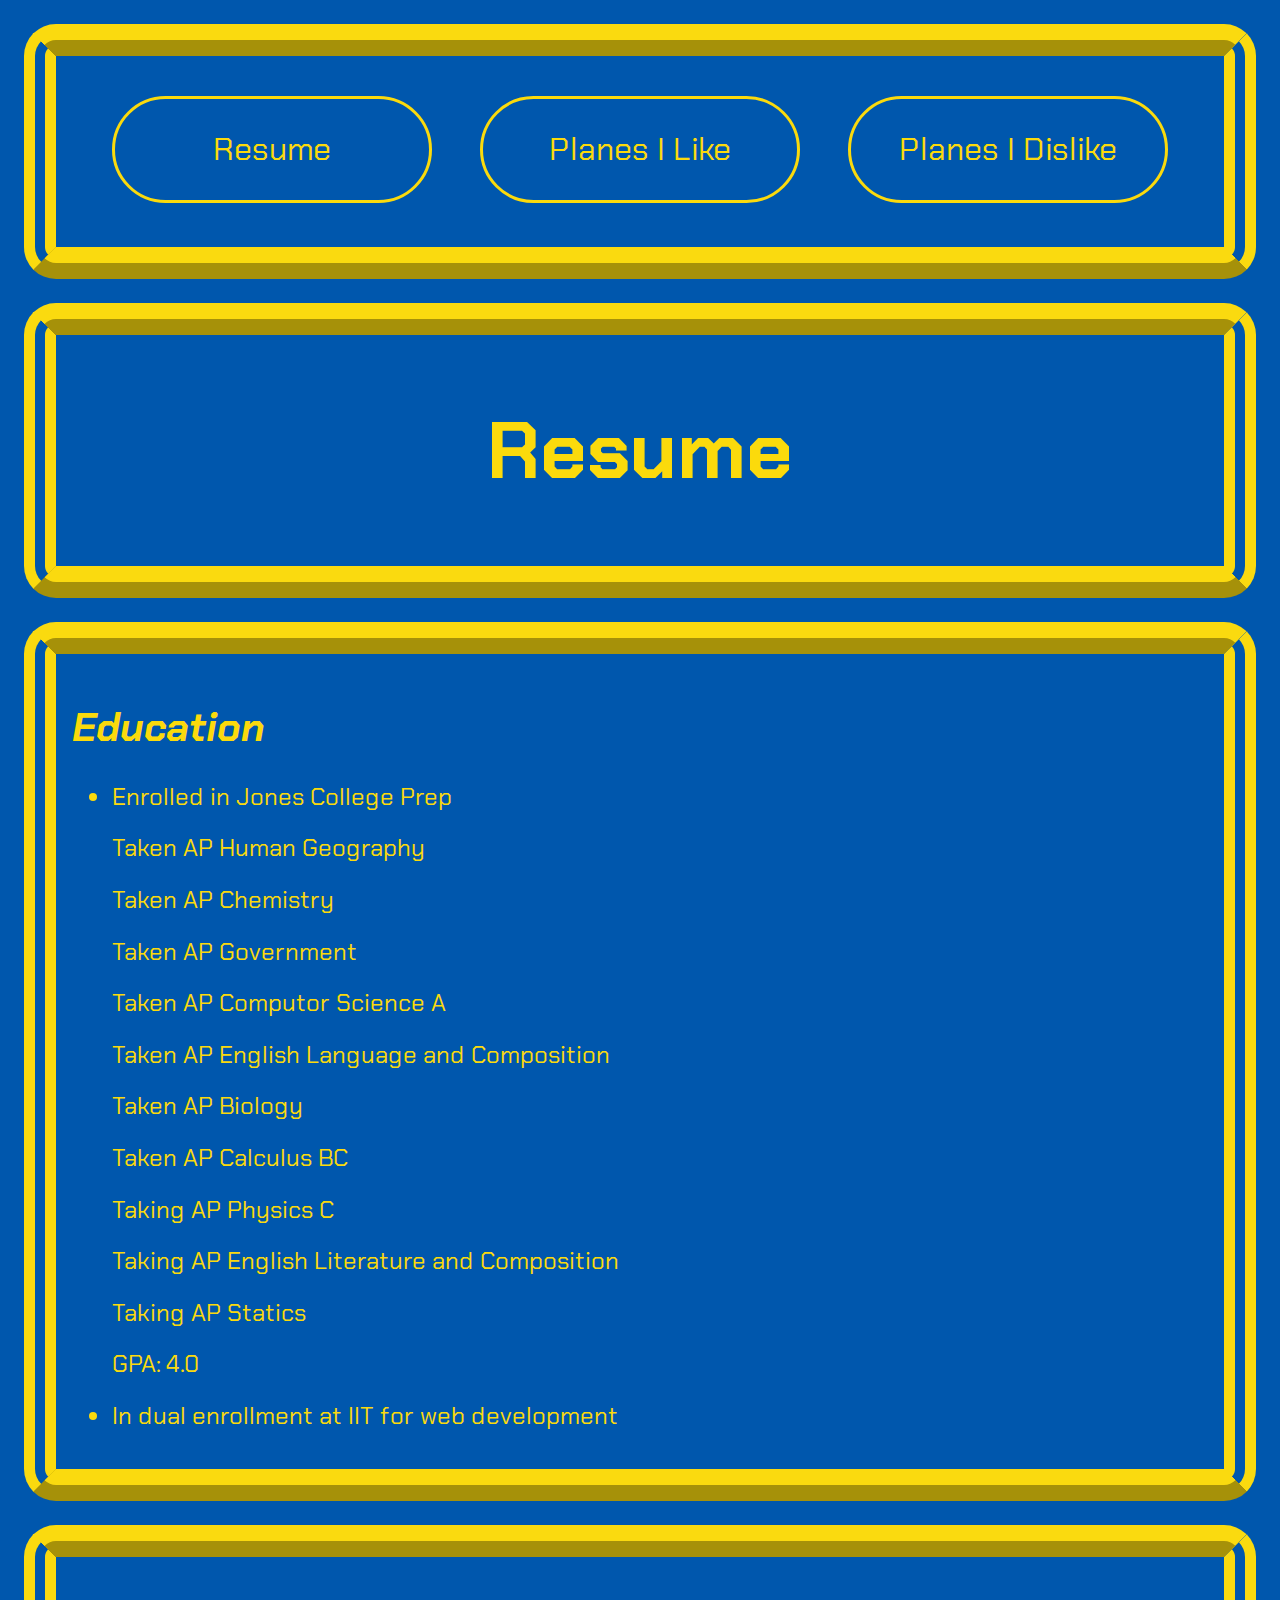
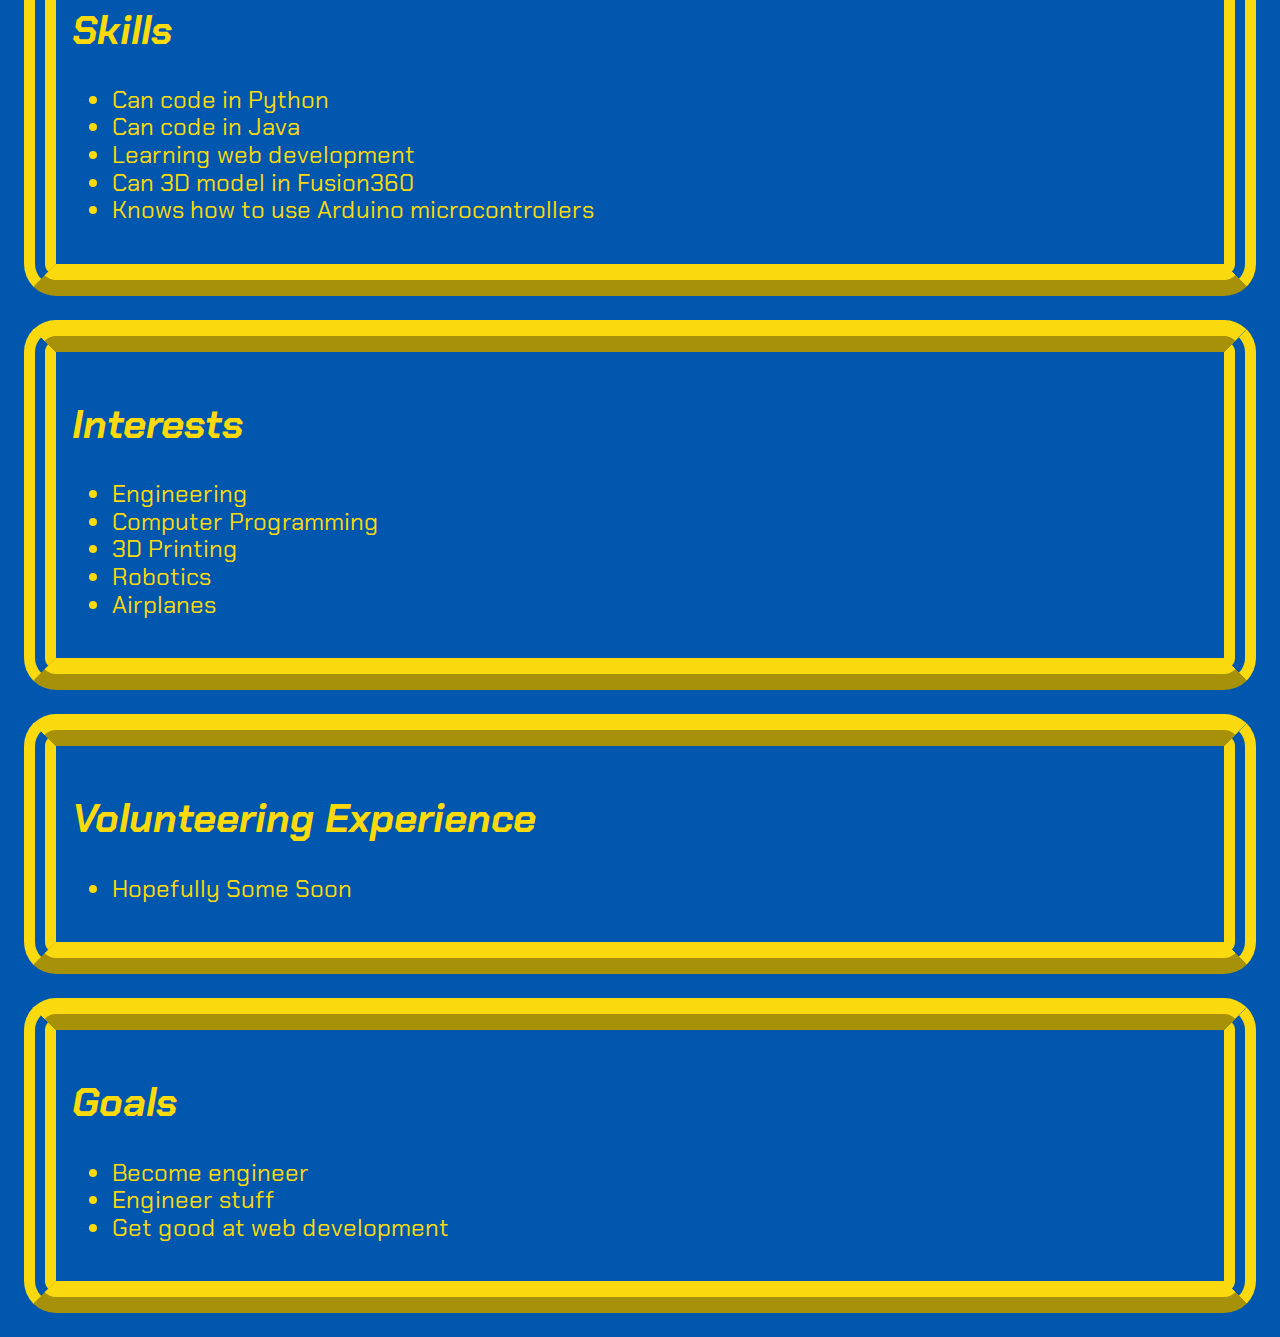
==== index.html @ aa3030d7 "importing files from project 2" ====
<!DOCTYPE html>
<html lang="en">
  <head>
    <meta charset="utf-8">
    <title>Suyan's Pro Resume</title>
    <link rel="stylesheet" href="css/style.css">
    <link rel="stylesheet" href="css/reset.css">
    <link rel="preconnect" href="https://fonts.googleapis.com">
    <link rel="preconnect" href="https://fonts.gstatic.com" crossorigin>
    <link href="https://fonts.googleapis.com/css2?family=Chakra+Petch:ital,wght@0,300;0,400;0,500;0,600;0,700;1,300;1,400;1,500;1,600;1,700&display=swap" rel="stylesheet">
  </head>
  <body class="resume">
    <section class="indexsect">
      <header>
        <nav>
        <ul>
          <li><a class="resume" id="resumelink" href="index.html">Resume</a></li>
          <li><a class="resume" id="likelink" href="likeplanes.html">Planes I Like</a></li>
          <li><a class="resume" id="dislikelink" href="dislikeplanes.html">Planes I Dislike</a></li>
        </ul>
        </nav>
      </header>
    </section>
    <section class="indexsect">
      <h1>Resume</h1>
    </section>
    <section class="indexsect">
      <h2>Education</h2>
        <ul>
          <li>
            <p>Enrolled in Jones College Prep</p>
            <p>Taken AP Human Geography</p>
            <p>Taken AP Chemistry</p>
            <p>Taken AP Government</p>
            <p>Taken AP Computor Science A</p>
            <p>Taken AP English Language and Composition</p>
            <p>Taken AP Biology</p>
            <p>Taken AP Calculus BC</p>
            <p>Taking AP Physics C</p>
            <p>Taking AP English Literature and Composition</p>
            <p>Taking AP Statics</p>
            <p>GPA: 4.0</p>
          </li>
          <li>In dual enrollment at IIT for web development</li>
        </ul>
    </section>
    <section class="indexsect">
      <h2>Skills</h2>
      <ul>
        <li>Can code in Python</li>
        <li>Can code in Java</li>
        <li>Learning web development</li>
        <li>Can 3D model in Fusion360</li>
        <li>Knows how to use Arduino microcontrollers</li>
      </ul>
    </section>
    <section class="indexsect">
      <h2>Interests</h2>
      <ul>
        <li>Engineering</li>
        <li>Computer Programming</li>
        <li>3D Printing</li>
        <li>Robotics</li>
        <li>Airplanes</li>
      </ul>
    </section>
    <section class="indexsect">
      <h2>Volunteering Experience</h2>
      <ul>
        <li>Hopefully Some Soon</li>
      </ul>
    </section>
    <section class="indexsect">
      <h2>Goals</h2>
      <ul>
        <li>Become engineer</li>
        <li>Engineer stuff</li>
        <li>Get good at web development</li>
      </ul>
    </section>
  </body>
</html>
---- css/style.css ----
body {
  font-family: "Chakra Petch", "Arial", sans-serif;
}

.resume {
  background-color: #0057AD;
  color: #FBDA0C;
}

#resumelink:hover{
  background-color: #0057AD;
  color: #FBDA0C;
}

.like {
  background-color: #b3ecec;
  color: black;
}

#likelink:hover{
  background-color: #b3ecec;
  color: black;
}

.dislike {
  background-color: black;
  color: white;
}

#dislikelink:hover{
  background-color: black;
  color: white;
}

nav{
  text-align: center;
}

nav ul{
  display: inline-block;
  list-style-type: none;
  margin: 0;
  padding: 0;
}

nav ul li{
  float: left;
  margin: 1em;
  width: 20rem;
  text-align: center;
}

nav ul li a {
  display: block;
  text-decoration: none;
  font-size: 2rem;
  padding: 1em;
  border: 0.1em solid;
  border-radius: 3em
}

.indexsect {
  margin: 1.5em;
  border-left: double;
  border-right: double;
  border-top: ridge;
  border-bottom: ridge;
  border-color: #fada0f;
  border-width: 2em;
  border-radius: 2em;
  padding: 1em;
}

.likesect {
  margin: 1.5em;
  border-style: dashed;
  border-color: #FBDA0C green;
  border-width: 2em;
  padding: 1em;
}

.dislikesect {
  margin: 1.5em;
  border-left: groove;
  border-right: ridge;
  border-top: groove;
  border-bottom: ridge;
  border-color: #ffdc00;
  border-width: 2em;
  padding: 1em;
}

section h1 {
  font-size: 5em;
  text-align: center;
  font-weight: bold;
  position: relative;
}

h2 {
  font-size: 2.5em;
  text-align: left;
  font-style: italic;
  position: relative;
}

p {
  font-size: 1em;
  text-align: left;
  position: relative;
}

ul {
  font-size: 1.5em;
  text-align: left;
  position: relative;
}

img {
  width: 49%;
  height: auto;
  position: relative;
}
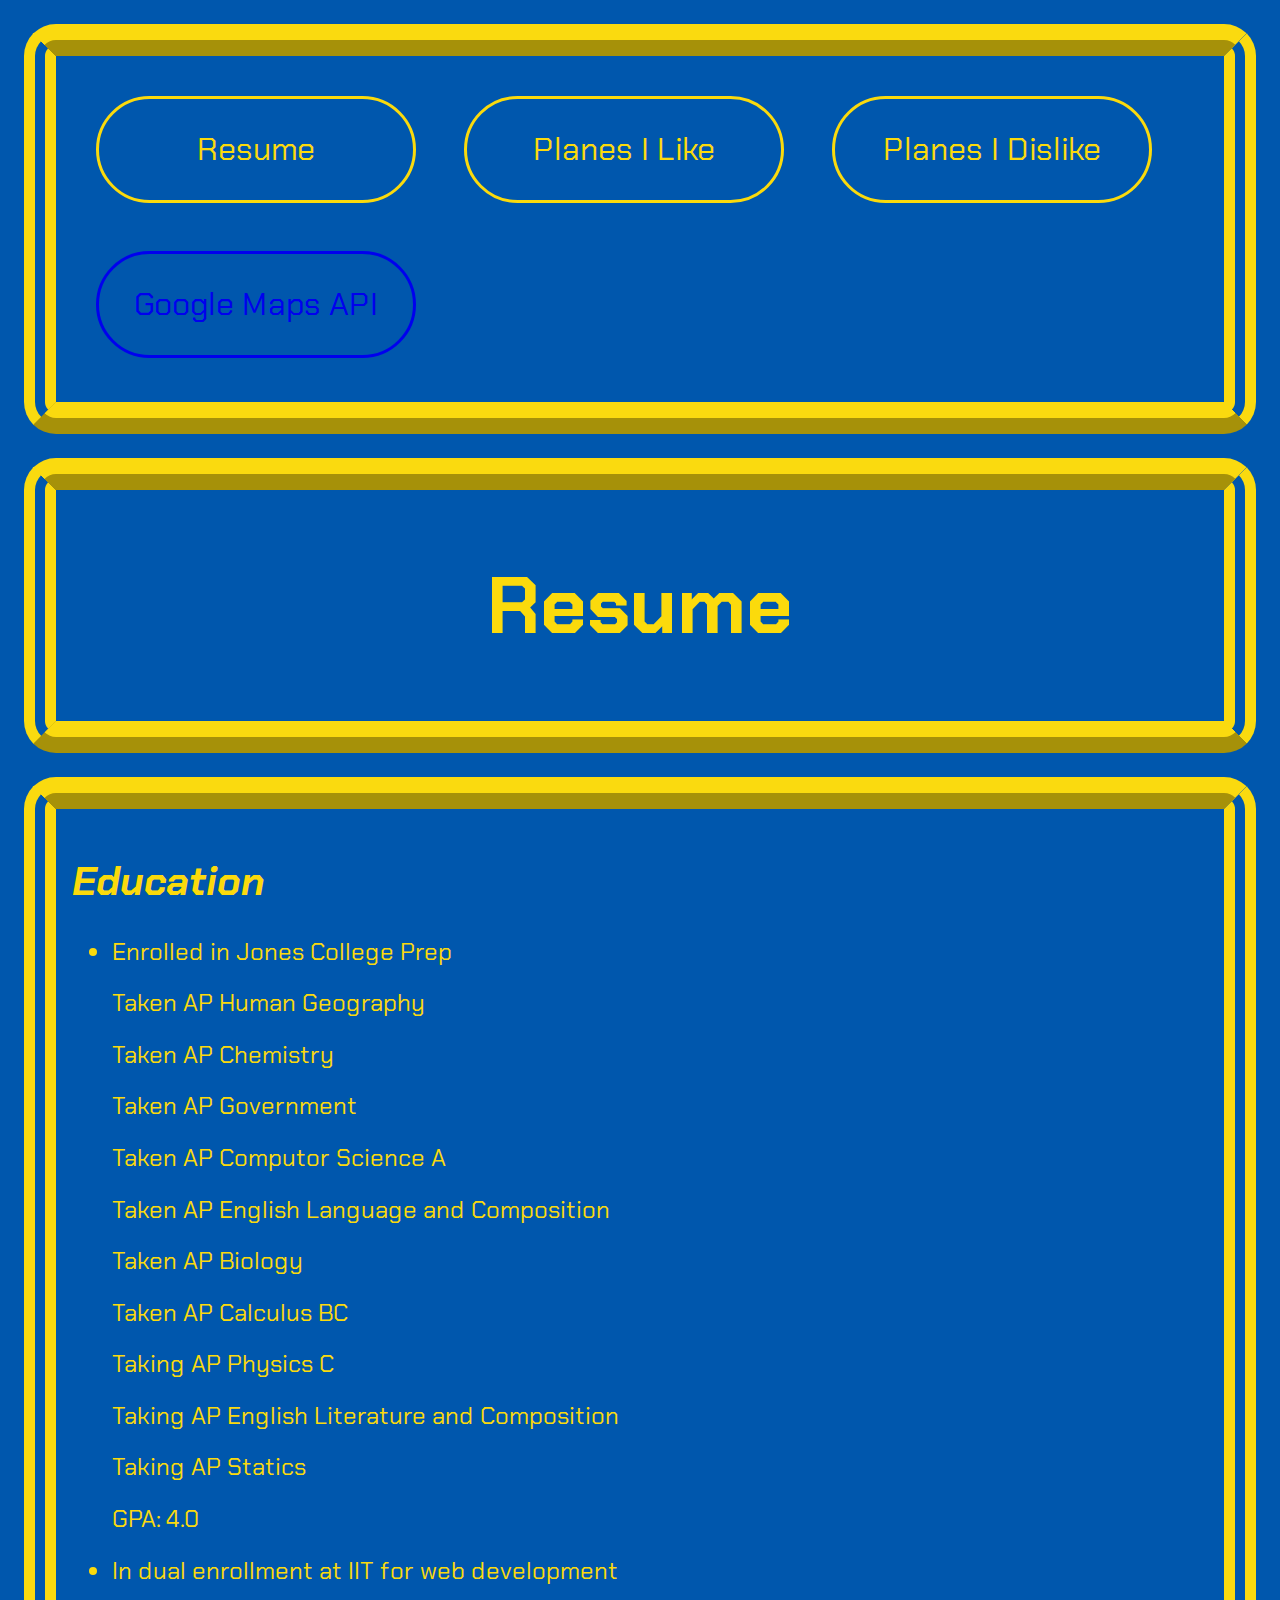
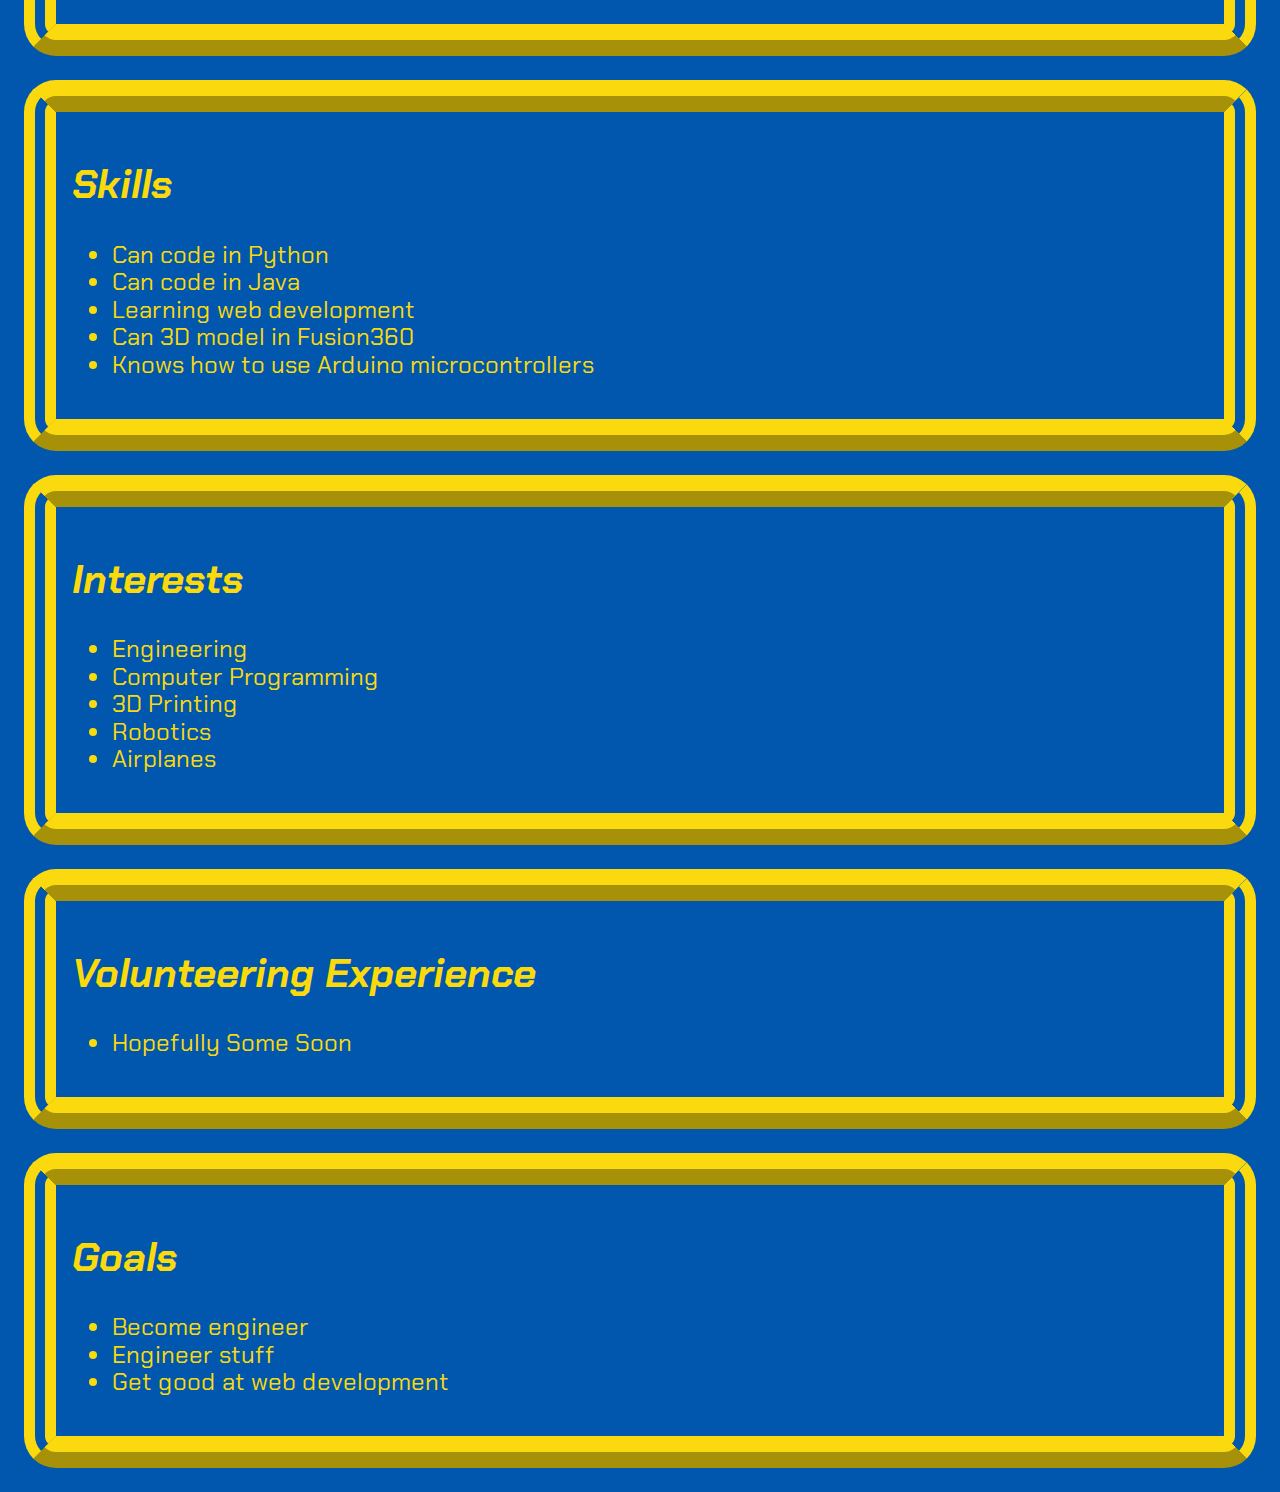
==== commit 7b4aaf1c: "adding maps page to nav" ====
--- a/index.html
+++ b/index.html
@@ -17,6 +17,7 @@
           <li><a class="resume" id="resumelink" href="index.html">Resume</a></li>
           <li><a class="resume" id="likelink" href="likeplanes.html">Planes I Like</a></li>
           <li><a class="resume" id="dislikelink" href="dislikeplanes.html">Planes I Dislike</a></li>
+					<li><a class="gmaps" id="gmapslink" href="gmaps.html">Google Maps API</a></li>
         </ul>
         </nav>
       </header>
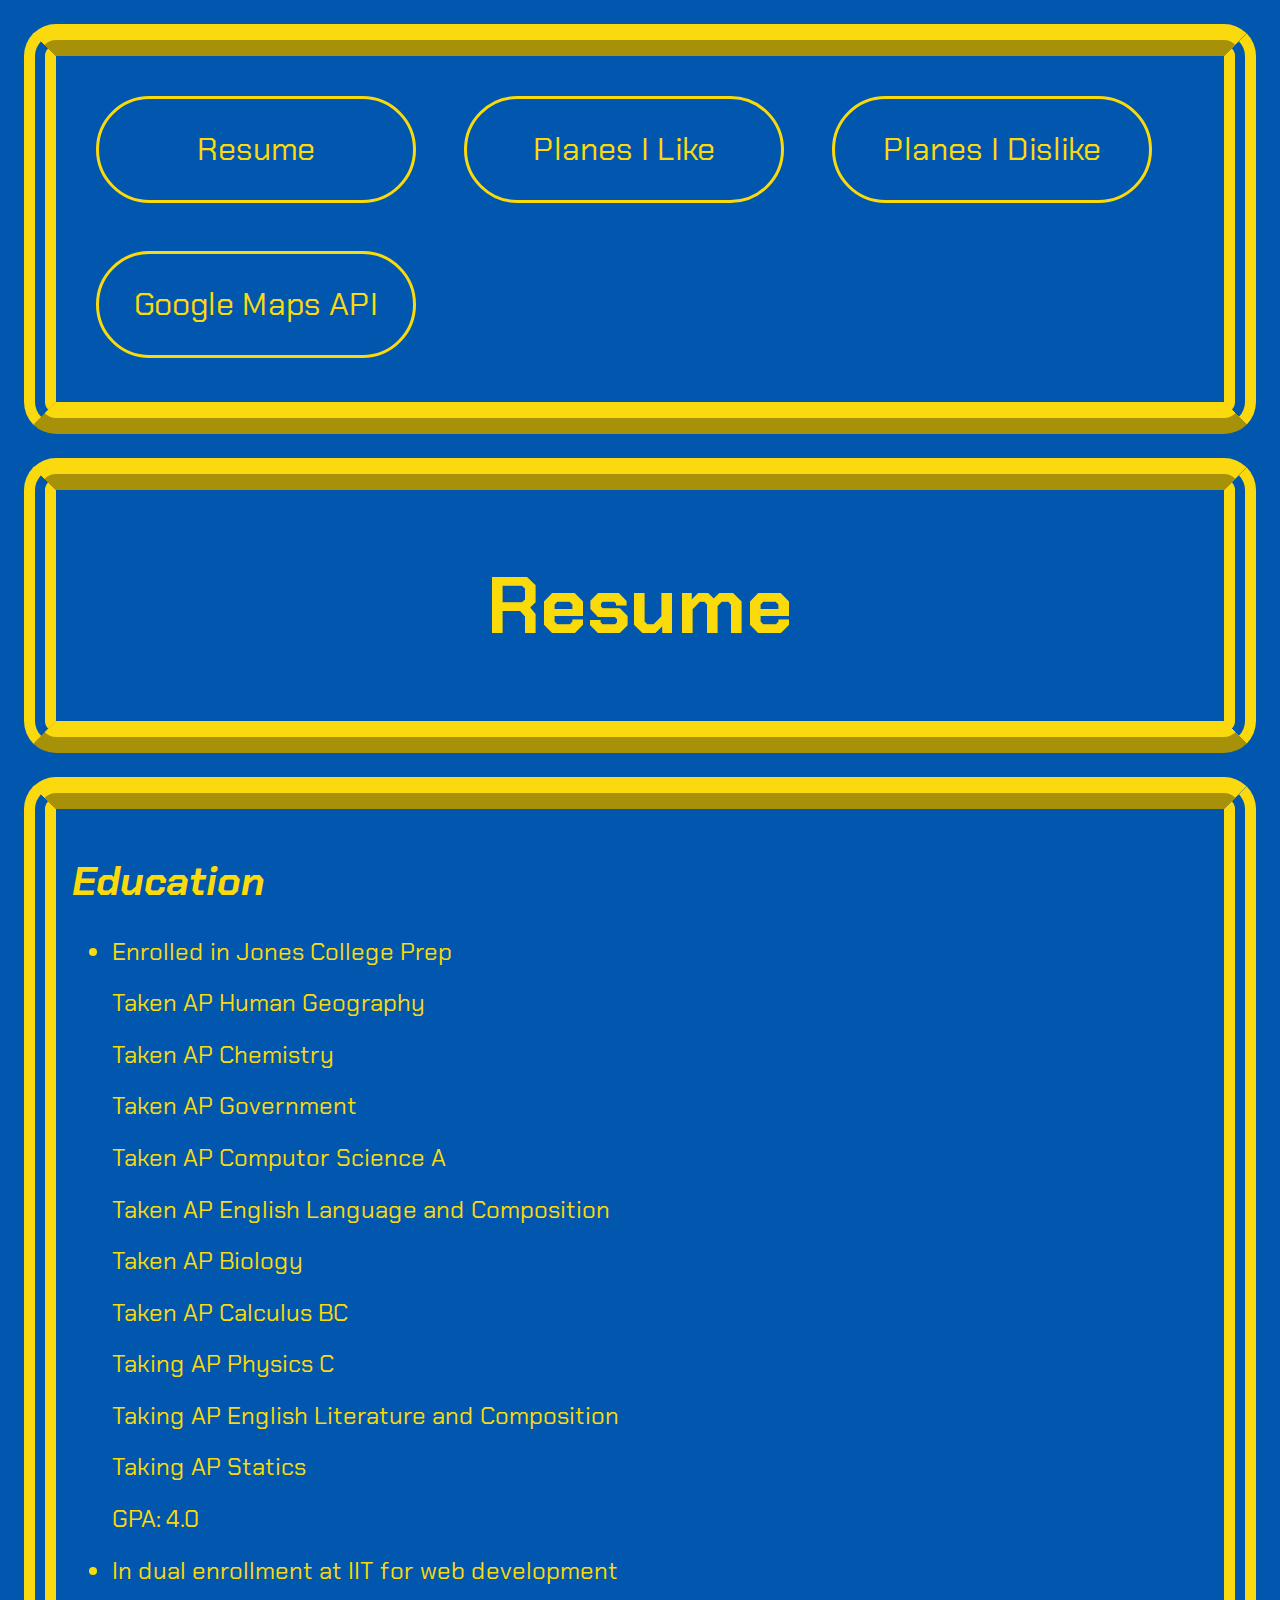
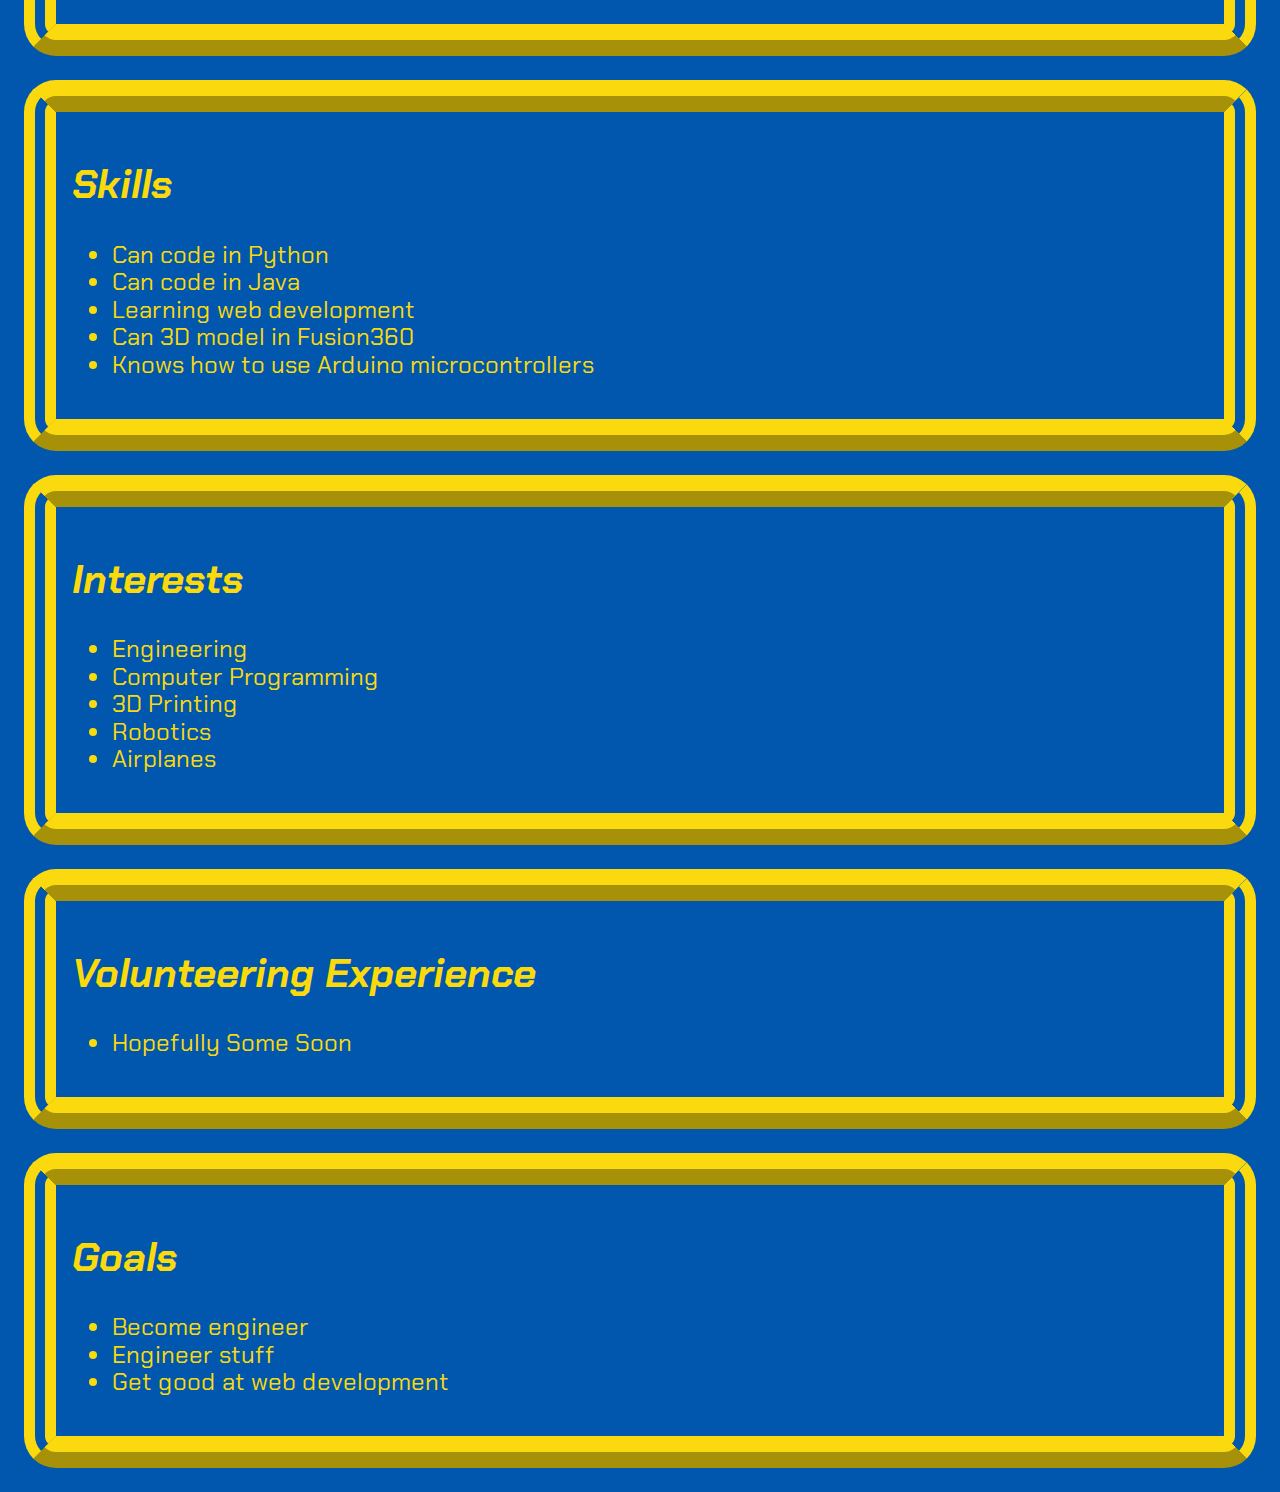
==== commit ff70a594: "fixing nav" ====
--- a/index.html
+++ b/index.html
@@ -17,7 +17,7 @@
           <li><a class="resume" id="resumelink" href="index.html">Resume</a></li>
           <li><a class="resume" id="likelink" href="likeplanes.html">Planes I Like</a></li>
           <li><a class="resume" id="dislikelink" href="dislikeplanes.html">Planes I Dislike</a></li>
-					<li><a class="gmaps" id="gmapslink" href="gmaps.html">Google Maps API</a></li>
+					<li><a class="resume" id="gmapslink" href="gmaps.html">Google Maps API</a></li>
         </ul>
         </nav>
       </header>
